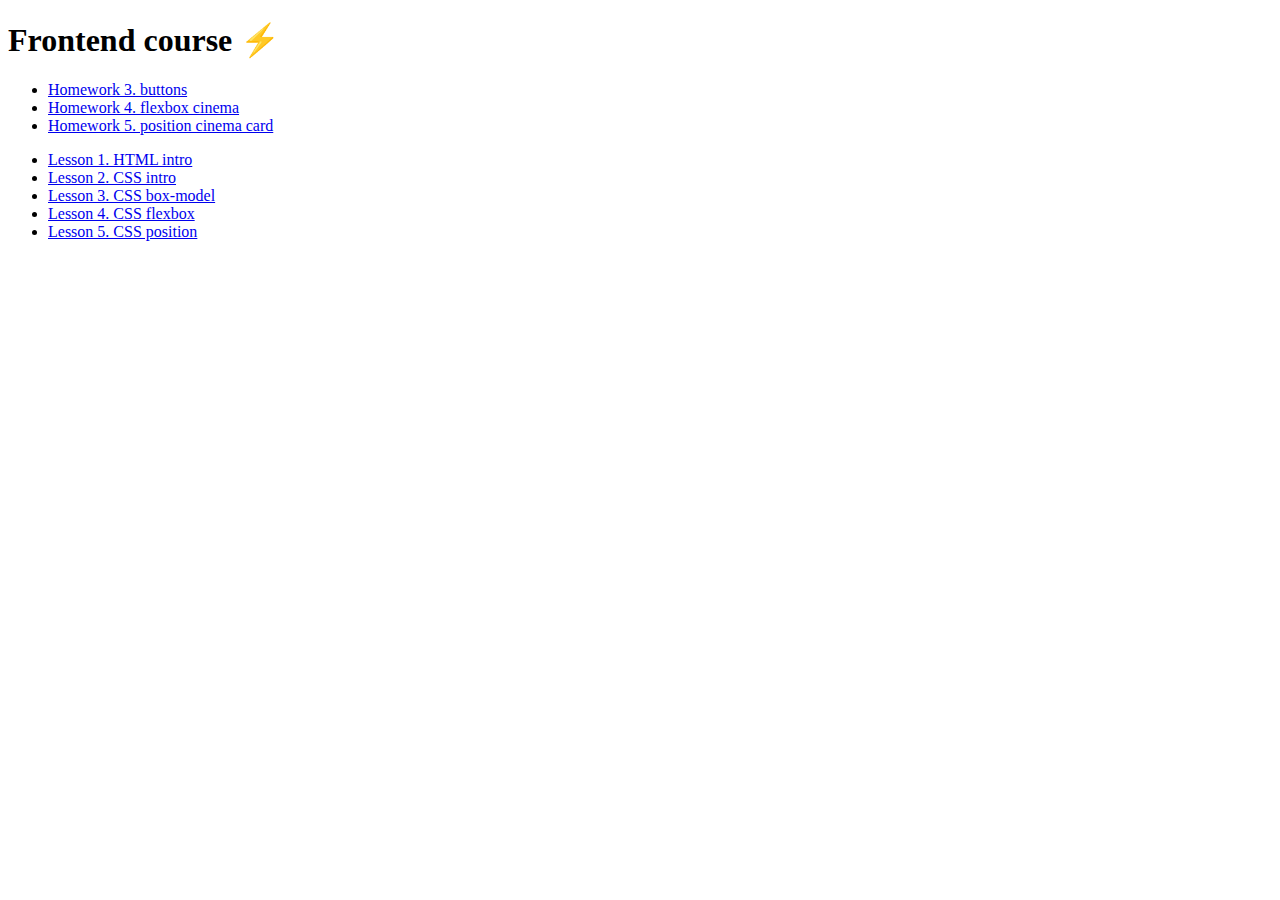
==== index.html @ 3622f503 "position" ====
<!DOCTYPE html>
<html lang="en">

  <head>
    <meta charset="UTF-8">
    <meta name="viewport" content="width=device-width, initial-scale=1.0">
    <title>Frontend course ⚡️</title>
  </head>

  <body>
    <h1>Frontend course ⚡️</h1>
    <ul>
      <li><a href="homeworks/homework_03/index.html">Homework 3. buttons</a></li>
      <li><a href="homeworks/homework_04/index.html">Homework 4. flexbox cinema</a></li>
      <li><a href="homeworks/homework_05/index.html">Homework 5. position cinema card</a></li>
    </ul>
    <ul>
      <li><a href="lessons/lesson_01/index.html">Lesson 1. HTML intro</a></li>
      <li><a href="lessons/lesson_02/index.html">Lesson 2. CSS intro</a></li>
      <li><a href="lessons/lesson_03/index.html">Lesson 3. CSS box-model</a></li>
      <li><a href="lessons/lesson_04/index.html">Lesson 4. CSS flexbox</a></li>
      <li><a href="lessons/lesson_05/index.html">Lesson 5. CSS position</a></li>

    </ul>

  </body>

</html>
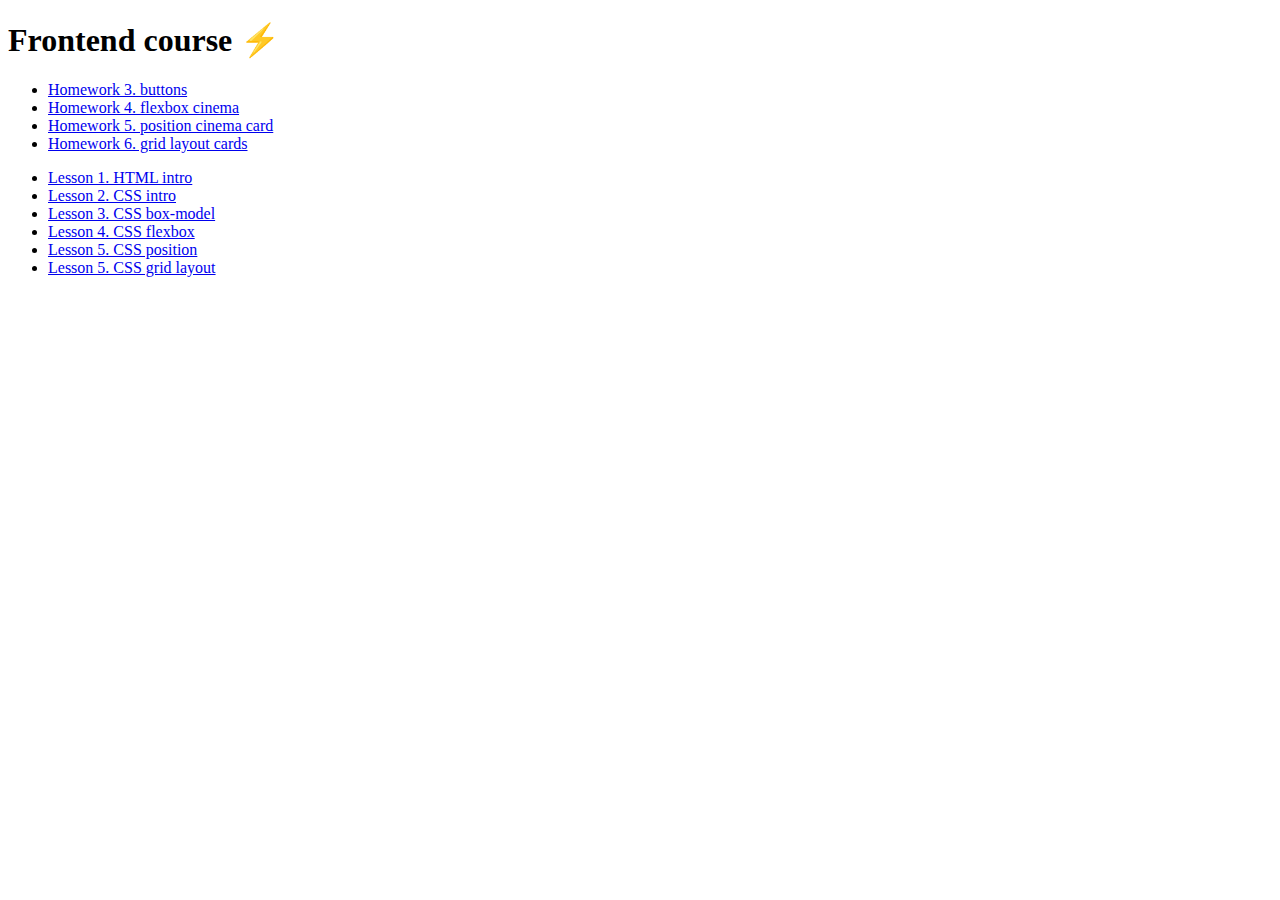
==== commit eff2ecf3: "lesson6" ====
--- a/index.html
+++ b/index.html
@@ -13,6 +13,7 @@
       <li><a href="homeworks/homework_03/index.html">Homework 3. buttons</a></li>
       <li><a href="homeworks/homework_04/index.html">Homework 4. flexbox cinema</a></li>
       <li><a href="homeworks/homework_05/index.html">Homework 5. position cinema card</a></li>
+      <li><a href="homeworks/homework_05/index.html">Homework 6. grid layout cards</a></li>
     </ul>
     <ul>
       <li><a href="lessons/lesson_01/index.html">Lesson 1. HTML intro</a></li>
@@ -20,6 +21,7 @@
       <li><a href="lessons/lesson_03/index.html">Lesson 3. CSS box-model</a></li>
       <li><a href="lessons/lesson_04/index.html">Lesson 4. CSS flexbox</a></li>
       <li><a href="lessons/lesson_05/index.html">Lesson 5. CSS position</a></li>
+      <li><a href="lessons/lesson_06/index.html">Lesson 5. CSS grid layout</a></li>
 
     </ul>
 
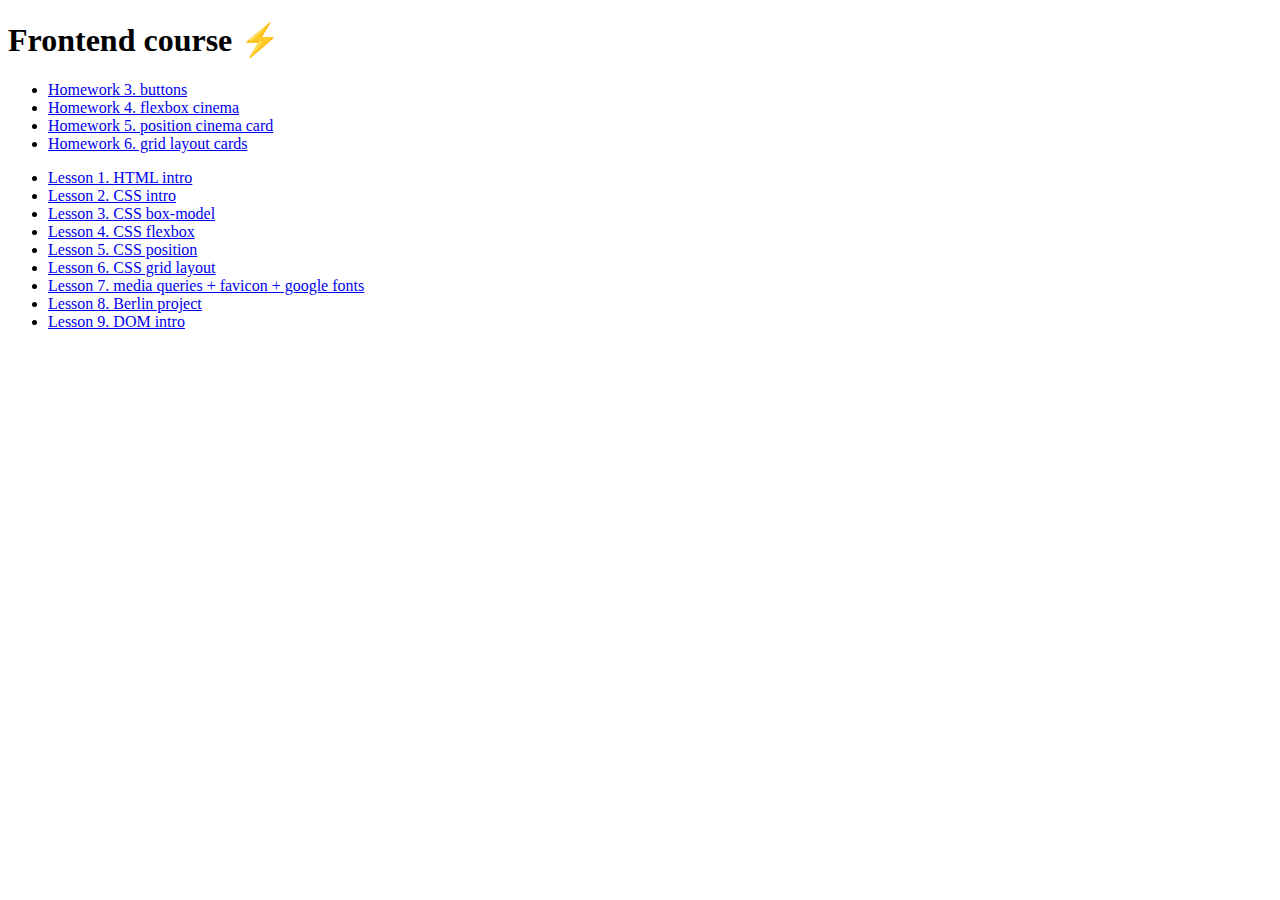
==== commit 47d7f478: "lesson 9" ====
--- a/index.html
+++ b/index.html
@@ -21,7 +21,11 @@
       <li><a href="lessons/lesson_03/index.html">Lesson 3. CSS box-model</a></li>
       <li><a href="lessons/lesson_04/index.html">Lesson 4. CSS flexbox</a></li>
       <li><a href="lessons/lesson_05/index.html">Lesson 5. CSS position</a></li>
-      <li><a href="lessons/lesson_06/index.html">Lesson 5. CSS grid layout</a></li>
+      <li><a href="lessons/lesson_06/index.html">Lesson 6. CSS grid layout</a></li>
+      <li><a href="lessons/lesson_07/index.html">Lesson 7. media queries + favicon + google fonts</a></li>
+      <li><a href="lessons/lesson_08/index.html">Lesson 8. Berlin project</a></li>
+      <li><a href="lessons/lesson_09/index.html">Lesson 9. DOM intro</a></li>
+
 
     </ul>
 
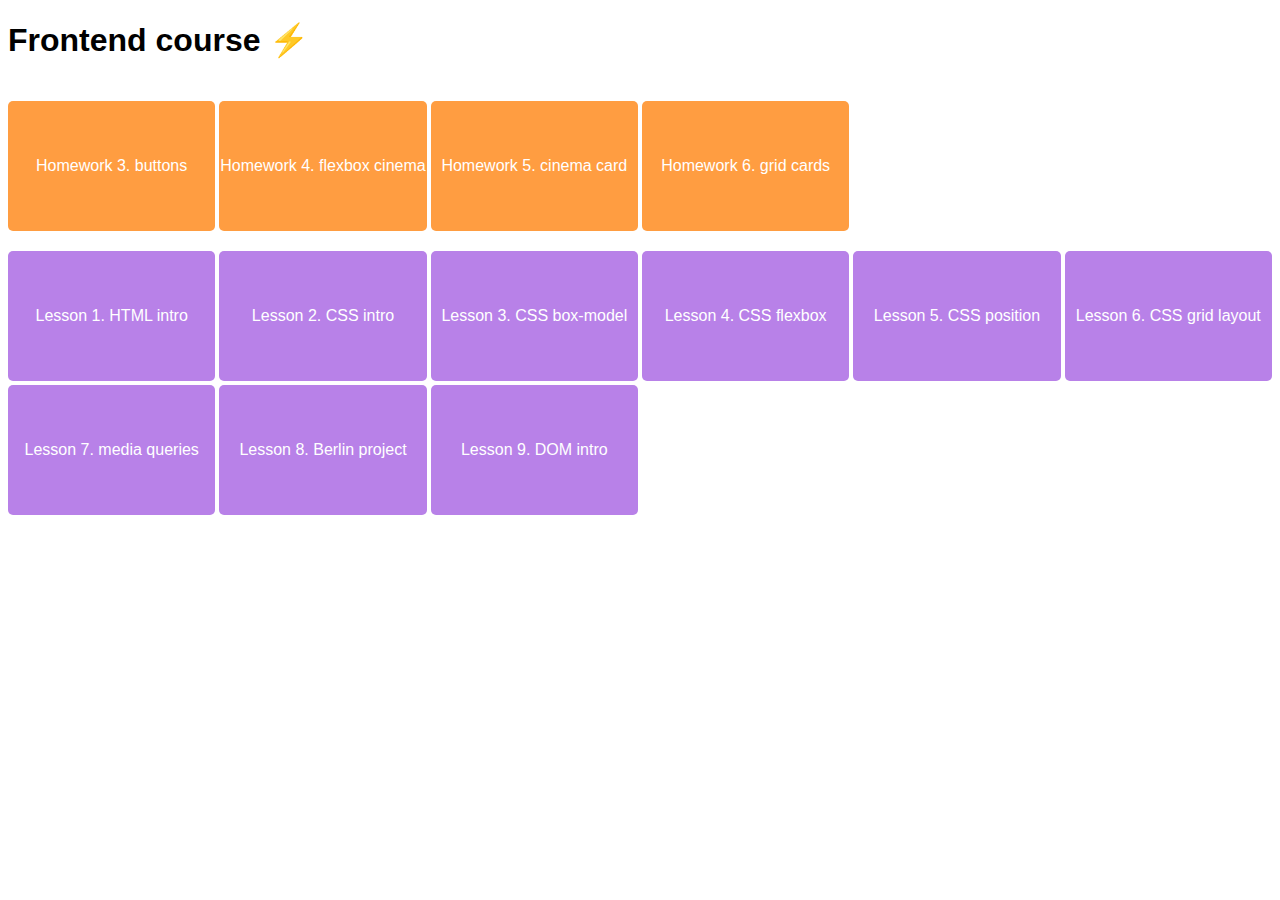
==== commit 069029c6: "lesson 14" ====
--- a/index.html
+++ b/index.html
@@ -4,30 +4,62 @@
   <head>
     <meta charset="UTF-8">
     <meta name="viewport" content="width=device-width, initial-scale=1.0">
+    <link rel="stylesheet" href="style.css">
     <title>Frontend course ⚡️</title>
   </head>
 
   <body>
     <h1>Frontend course ⚡️</h1>
-    <ul>
-      <li><a href="homeworks/homework_03/index.html">Homework 3. buttons</a></li>
-      <li><a href="homeworks/homework_04/index.html">Homework 4. flexbox cinema</a></li>
-      <li><a href="homeworks/homework_05/index.html">Homework 5. position cinema card</a></li>
-      <li><a href="homeworks/homework_05/index.html">Homework 6. grid layout cards</a></li>
-    </ul>
-    <ul>
-      <li><a href="lessons/lesson_01/index.html">Lesson 1. HTML intro</a></li>
-      <li><a href="lessons/lesson_02/index.html">Lesson 2. CSS intro</a></li>
-      <li><a href="lessons/lesson_03/index.html">Lesson 3. CSS box-model</a></li>
-      <li><a href="lessons/lesson_04/index.html">Lesson 4. CSS flexbox</a></li>
-      <li><a href="lessons/lesson_05/index.html">Lesson 5. CSS position</a></li>
-      <li><a href="lessons/lesson_06/index.html">Lesson 6. CSS grid layout</a></li>
-      <li><a href="lessons/lesson_07/index.html">Lesson 7. media queries + favicon + google fonts</a></li>
-      <li><a href="lessons/lesson_08/index.html">Lesson 8. Berlin project</a></li>
-      <li><a href="lessons/lesson_09/index.html">Lesson 9. DOM intro</a></li>
 
 
-    </ul>
+    <div class='lessonContainer'>
+      <div class='gridContainer'>
+        <a href='homeworks/homework_03/index.html'>
+          <div class="gridContainer_home">Homework 3. buttons</div>
+        </a>
+        <a href='homeworks/homework_04/index.html'>
+          <div class="gridContainer_home">Homework 4. flexbox cinema</div>
+        </a>
+        <a href='homeworks/homework_05/index.html'>
+          <div class="gridContainer_home">Homework 5. cinema card</div>
+        </a>
+        <a href='homeworks/homework_05/index.html'>
+          <div class="gridContainer_home">Homework 6. grid cards</div>
+        </a>
+      </div>
+    </div>
+    <div class='lessonContainer'>
+      <div class='gridContainer'>
+        <a href='lessons/lesson_01/index.html'>
+          <div>Lesson 1. HTML intro</div>
+        </a>
+        <a href='lessons/lesson_02/index.html'>
+          <div>Lesson 2. CSS intro</div>
+        </a>
+        <a href='lessons/lesson_03/index.html'>
+          <div>Lesson 3. CSS box-model</div>
+        </a>
+        <a href='lessons/lesson_04/index.html'>
+          <div>Lesson 4. CSS flexbox</div>
+        </a>
+        <a href='lessons/lesson_05/index.html'>
+          <div>Lesson 5. CSS position</div>
+        </a>
+        <a href='lessons/lesson_06/index.html'>
+          <div>Lesson 6. CSS grid layout</div>
+        </a>
+        <a href='lessons/lesson_07/index.html'>
+          <div>Lesson 7. media queries</div>
+        </a>
+        <a href='lessons/lesson_08/index.html'>
+          <div>Lesson 8. Berlin project</div>
+        </a>
+        <a href='lessons/lesson_09/index.html'>
+          <div>Lesson 9. DOM intro</div>
+        </a>
+
+      </div>
+    </div>
 
   </body>
 
--- a/style.css
+++ b/style.css
@@ -0,0 +1,56 @@
+* {
+  font-family: 'Roboto', sans-serif;
+}
+
+.lessonContainer {
+  padding-top: 20px;
+}
+
+.lessonList {
+  padding-left: 15px;
+}
+
+.lessonList a {
+  color: black;
+  text-decoration: none;
+}
+
+.lessonList a:hover {
+  text-decoration: underline;
+}
+
+.gridContainer {
+  display: grid;
+  gap: 4px;
+  grid-template-columns: repeat(auto-fill, minmax(200px, 1fr));
+  grid-auto-rows: 130px;
+}
+
+.gridContainer a {
+  text-decoration: none;
+}
+
+
+.gridContainer div {
+  width: 100%;
+  height: 100%;
+  color: white;
+  display: flex;
+  justify-content: center;
+  align-items: center;
+  background-color: rgb(184, 129, 232);
+  border-radius: 5px;
+  cursor: pointer;
+}
+
+.gridContainer div:hover {
+  background-color: rgb(222, 185, 255);
+}
+
+.gridContainer .gridContainer_home {
+  background-color: rgb(255, 157, 65);
+}
+
+.gridContainer .gridContainer_home:hover {
+  background-color: rgb(255, 199, 147);
+}
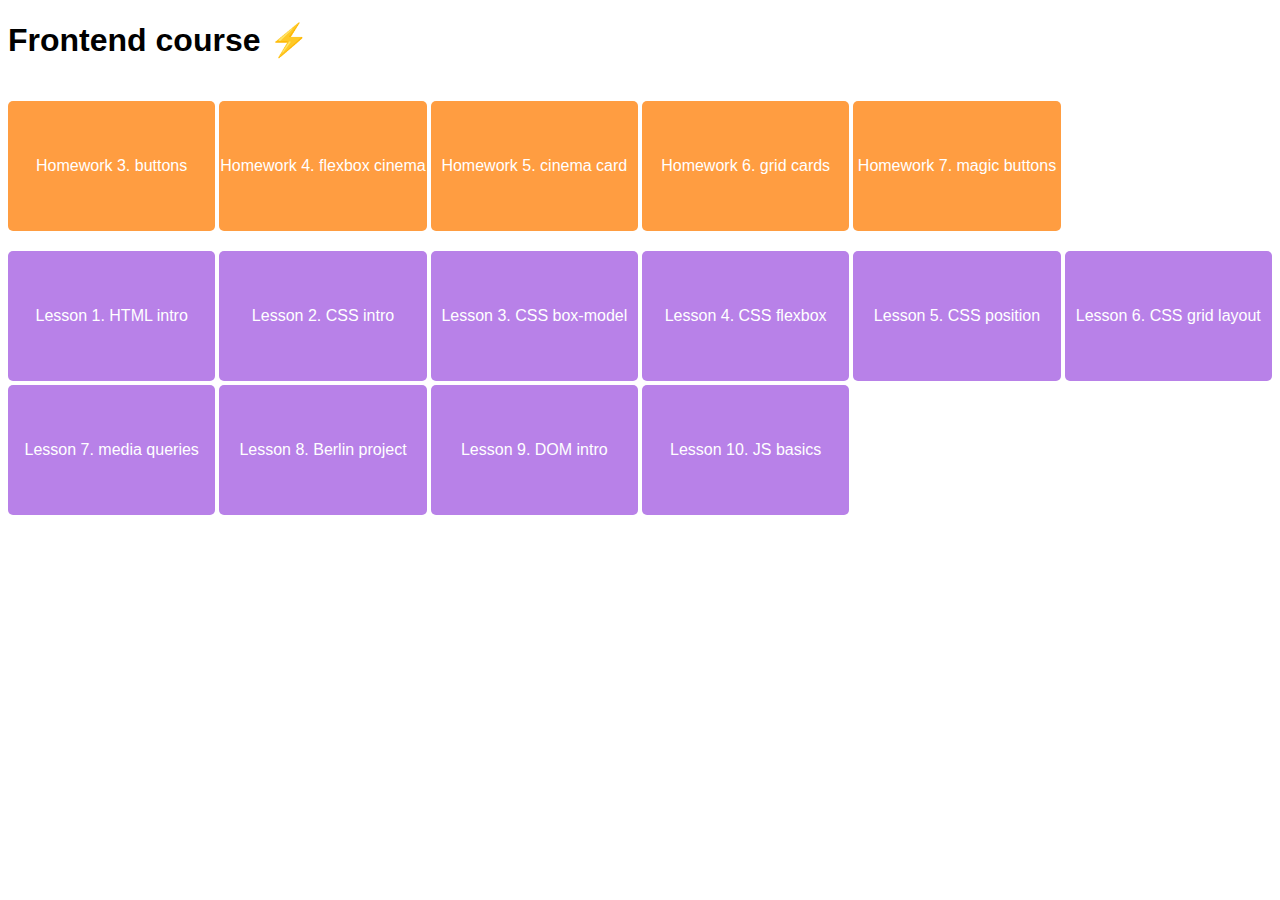
==== commit de5bc5d5: "lesson 10" ====
--- a/index.html
+++ b/index.html
@@ -25,6 +25,9 @@
         </a>
         <a href='homeworks/homework_05/index.html'>
           <div class="gridContainer_home">Homework 6. grid cards</div>
+        </a>
+        <a href='homeworks/homework_05/index.html'>
+          <div class="gridContainer_home">Homework 7. magic buttons</div>
         </a>
       </div>
     </div>
@@ -57,6 +60,9 @@
         <a href='lessons/lesson_09/index.html'>
           <div>Lesson 9. DOM intro</div>
         </a>
+        <a href='lessons/lesson_10/index.html'>
+          <div>Lesson 10. JS basics</div>
+        </a>
 
       </div>
     </div>
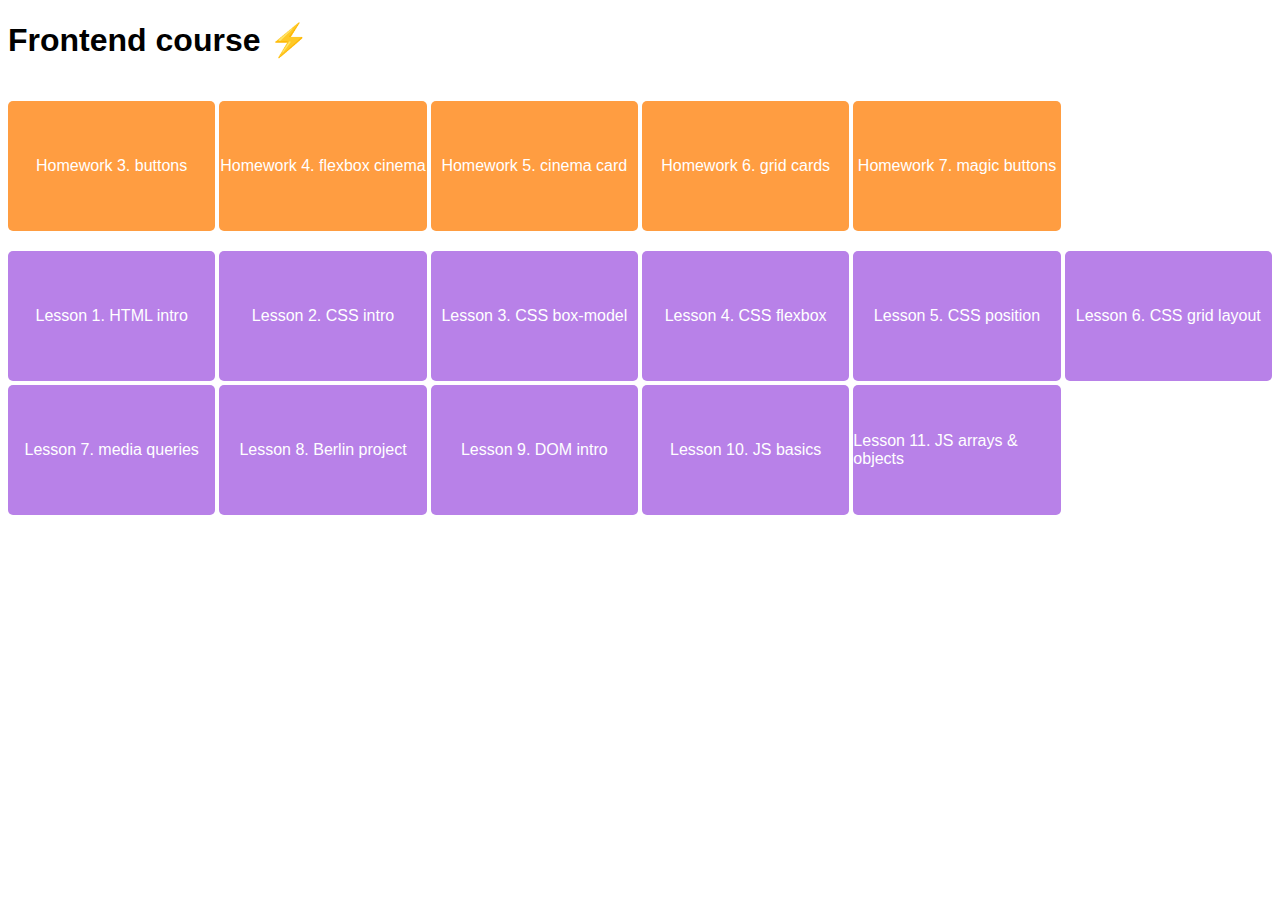
==== commit 3920e14d: "lesson 15" ====
--- a/index.html
+++ b/index.html
@@ -63,6 +63,9 @@
         <a href='lessons/lesson_10/index.html'>
           <div>Lesson 10. JS basics</div>
         </a>
+        <a href='lessons/lesson_11/index.html'>
+          <div>Lesson 11. JS arrays & objects</div>
+        </a>
 
       </div>
     </div>
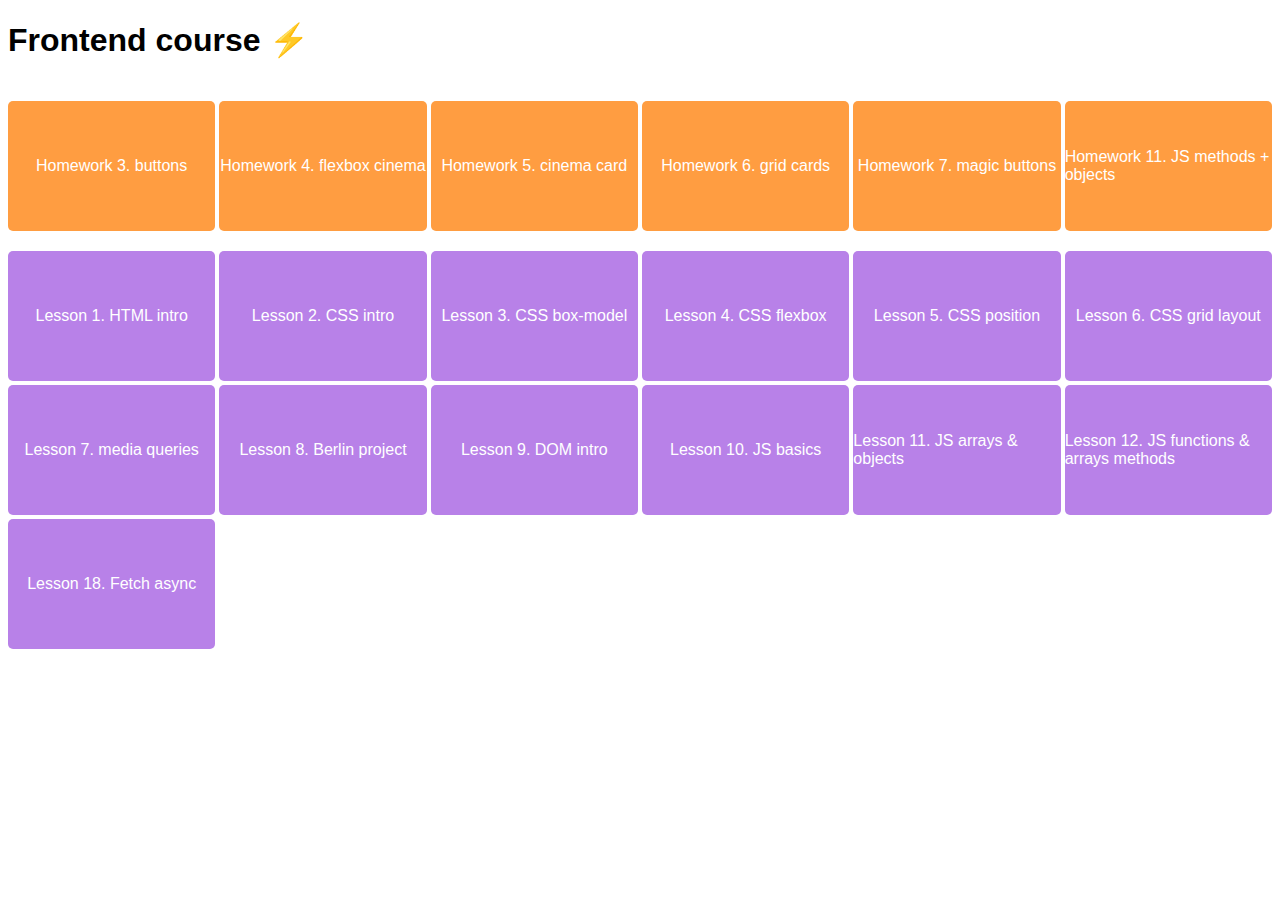
==== commit fa11bc58: "lesson 18" ====
--- a/index.html
+++ b/index.html
@@ -28,6 +28,9 @@
         </a>
         <a href='homeworks/homework_05/index.html'>
           <div class="gridContainer_home">Homework 7. magic buttons</div>
+        </a>
+        <a href='homeworks/homework_11/index.html'>
+          <div class="gridContainer_home">Homework 11. JS methods + objects</div>
         </a>
       </div>
     </div>
@@ -66,6 +69,12 @@
         <a href='lessons/lesson_11/index.html'>
           <div>Lesson 11. JS arrays & objects</div>
         </a>
+        <a href='lessons/lesson_12/index.html'>
+          <div>Lesson 12. JS functions & arrays methods</div>
+        </a>
+        <a href='lessons/lesson_18/index.html'>
+          <div>Lesson 18. Fetch async</div>
+        </a>
 
       </div>
     </div>
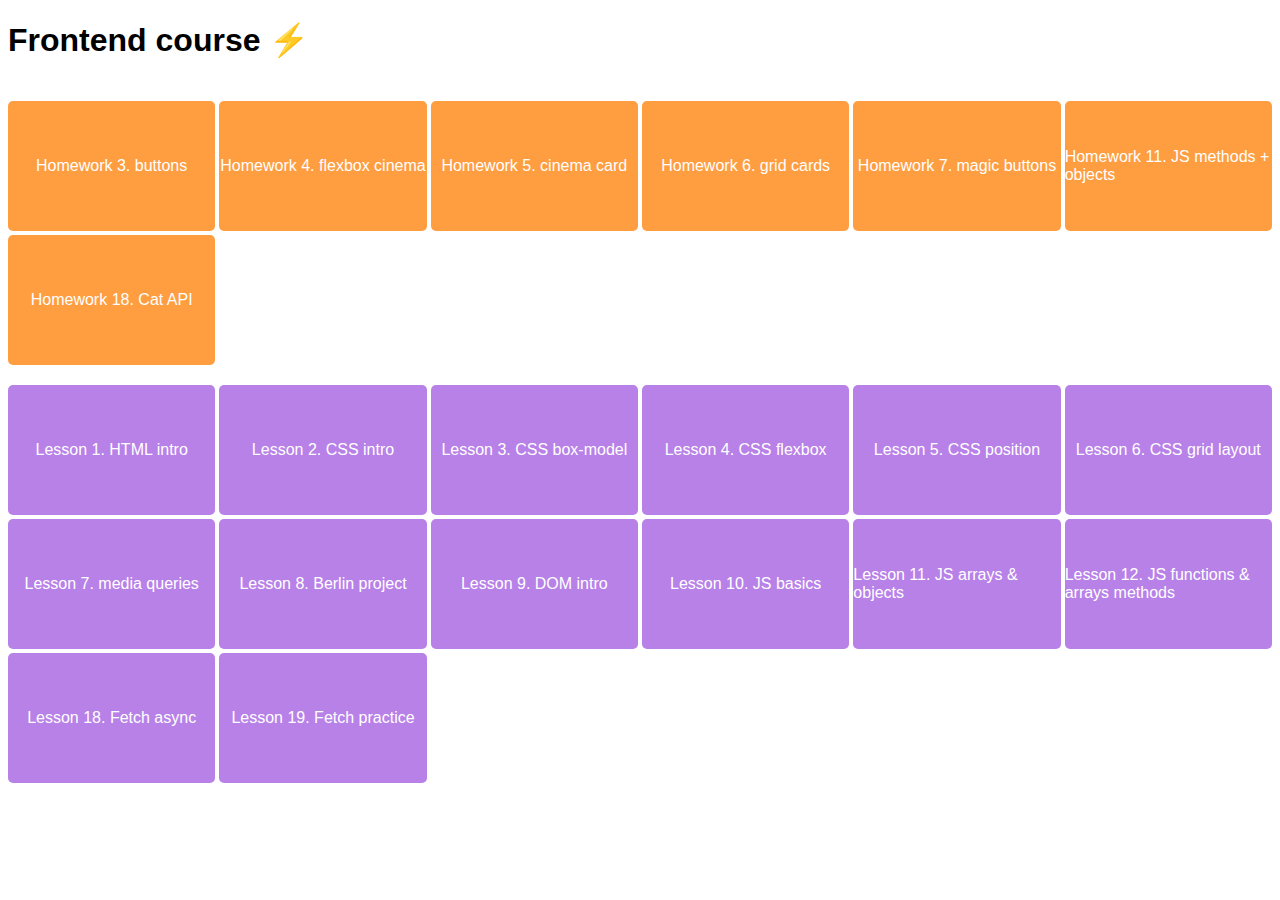
==== commit b0c05446: "lesson 19" ====
--- a/index.html
+++ b/index.html
@@ -31,6 +31,9 @@
         </a>
         <a href='homeworks/homework_11/index.html'>
           <div class="gridContainer_home">Homework 11. JS methods + objects</div>
+        </a>
+        <a href='homeworks/homework_18/index.html'>
+          <div class="gridContainer_home">Homework 18. Cat API</div>
         </a>
       </div>
     </div>
@@ -75,6 +78,9 @@
         <a href='lessons/lesson_18/index.html'>
           <div>Lesson 18. Fetch async</div>
         </a>
+        <a href='lessons/lesson_19/index.html'>
+          <div>Lesson 19. Fetch practice</div>
+        </a>
 
       </div>
     </div>
